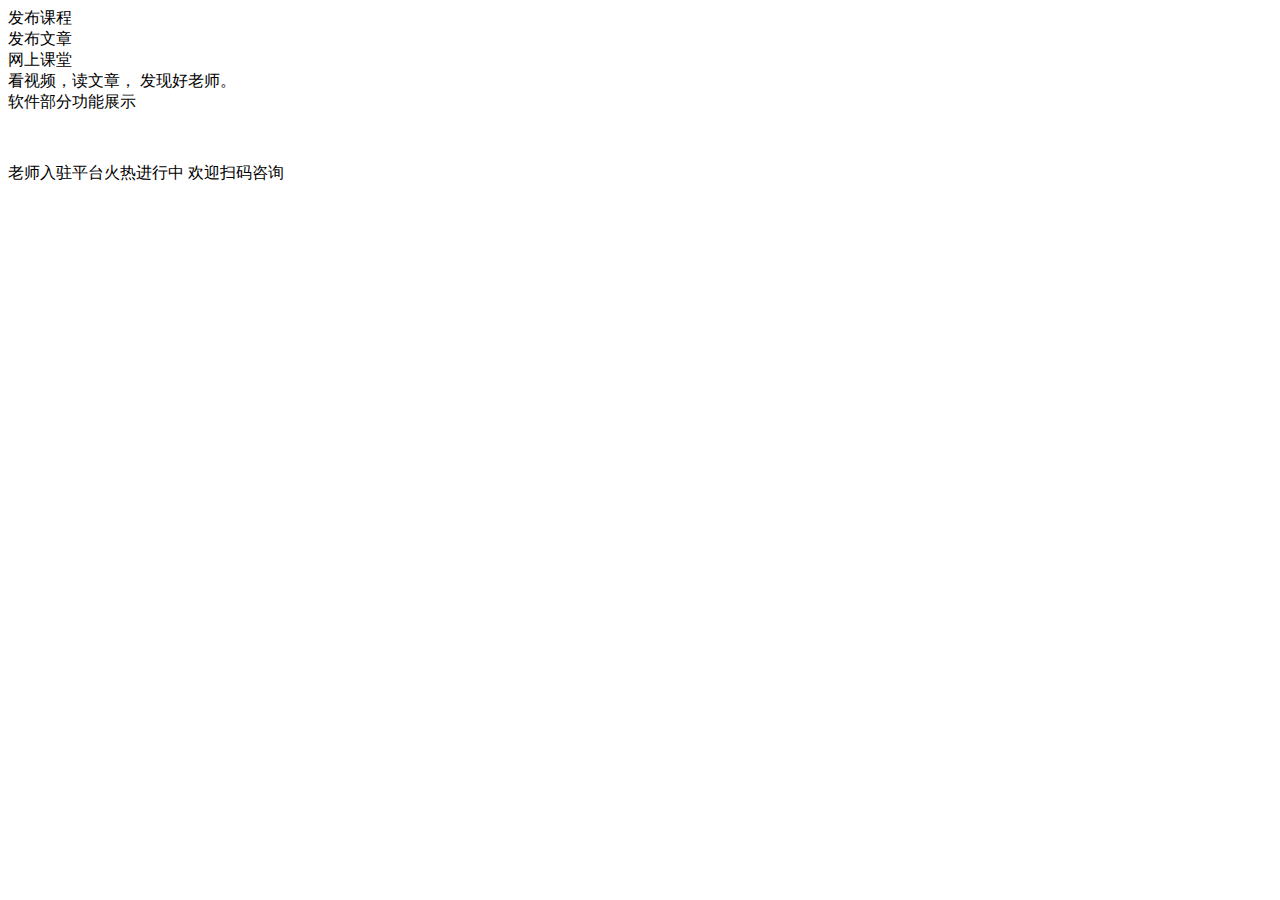
==== web/index.html @ 8645d29b "资源调整" ====
<!doctype html>
<html lang="en">
<head>
    <meta charset="UTF-8">
    <meta name="viewport"
          content="width=device-width, user-scalable=no, initial-scale=1.0, maximum-scale=1.0, minimum-scale=1.0">
    <meta http-equiv="X-UA-Compatible" content="ie=edge">
    <link rel="stylesheet" type="text/css" href="../css/index.css" />
    <link rel="stylesheet" type="text/css" href="../css/normalize.css" />
    <link rel="stylesheet" type="text/css" href="../css/demo.css">
    <link rel="stylesheet" href="../css/style.css">
    <script type="text/javascript" src="../js/jquery-1.7.1.min.js"></script>
    <title>导音教育</title>
</head>
<body>
<div class="home">
    <!--顶部菜单栏-->
    <div class="topBar">
        <!--logo-->
        <div class="logoContainer">
            <span class="logo"></span>
        </div>
        <!--btns-->
        <div class="btns">
            <div class="btn btn1">发布课程
                <img src="../static/jqqd.png" alt="" class="img1">
            </div>
            <div class="btn btn2">
                发布文章
                <img src="../static/jqqd.png" alt="" class="img2">
            </div>
            <div class="btn btn3">
                网上课堂
                <img src="../static/jqqd.png" alt="" class="img3">

            </div>
        </div>
    </div>
    <!--一级标题-->
    <div class="title">
        <span>看视频，读文章， 发现好老师。</span>
    </div>
    <!--轮播图以及二维码-->
    <div class="container">
        <!--轮播图容器-->
        <div class="slideCon">
            <!--标题-->
            <span>软件部分功能展示</span>
            <div class="carousel" data-gap="20" data-bfc>
                <figure>
                    <img src="../static/image0.png" alt="">
                    <img src="../static/image1.png" alt="">
                    <img src="../static/image2.png" alt="">
                    <img src="../static/image3.png" alt="">
                    <img src="../static/image4.png" alt="">
                    <img src="../static/image5.png" alt="">
                    <img src="../static/image6.png" alt="">
                    <img src="../static/image7.png" alt="">
                    <img src="../static/image3.png" alt="">

                </figure>
                <nav>
                    <nav class="nav prev"></nav>
                    <nav class="nav next"></nav>
                </nav>
            </div>



        </div>
        <!--二维码容器-->
        <div class="TDcode">
            <span>老师入驻平台火热进行中</span>
            <span>欢迎扫码咨询</span>
            <div class="img">
                <img src="../static/1541344887012.jpg" alt="">
            </div>
        </div>
    </div>
</div>
<script type="text/javascript" src="../js/index.js"></script>
</body>
</html>
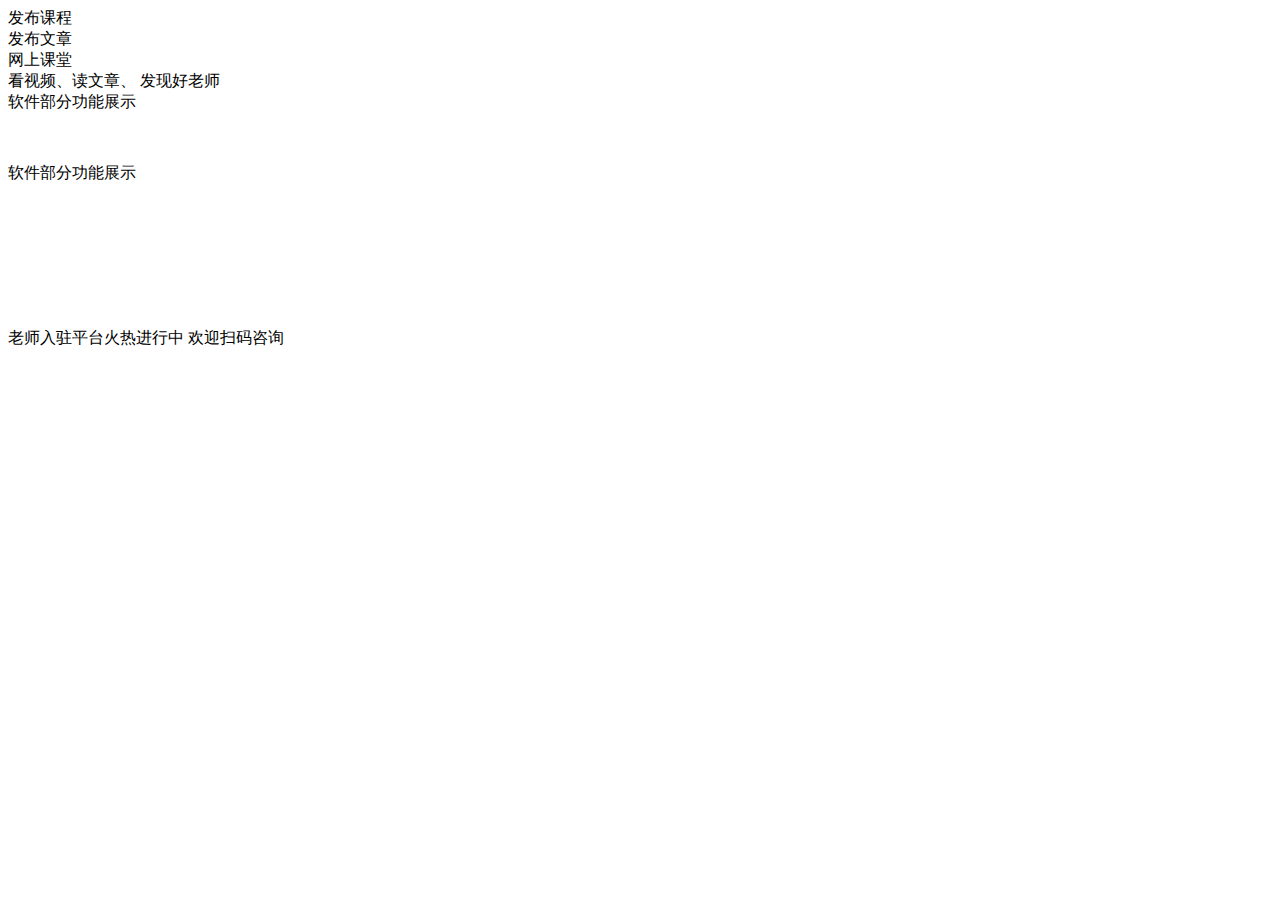
==== commit 93e053c0: "调整代码" ====
--- a/web/index.html
+++ b/web/index.html
@@ -2,13 +2,13 @@
 <html lang="en">
 <head>
     <meta charset="UTF-8">
-    <meta name="viewport"
-          content="width=device-width, user-scalable=no, initial-scale=1.0, maximum-scale=1.0, minimum-scale=1.0">
+    <meta name="viewport" content="width=device-width, initial-scale=1.0, minimum-scale=1.0, maximum-scale=1.0, user-scalable=no" >
     <meta http-equiv="X-UA-Compatible" content="ie=edge">
-    <link rel="stylesheet" type="text/css" href="../css/index.css" />
     <link rel="stylesheet" type="text/css" href="../css/normalize.css" />
     <link rel="stylesheet" type="text/css" href="../css/demo.css">
+    <link rel="stylesheet" type="text/css" href="../css/index.css">
     <link rel="stylesheet" href="../css/style.css">
+    <meta name="viewport" content="width=device-width,initial-scale=1,maximum-scale=1,user-scalable=no"/>
     <script type="text/javascript" src="../js/jquery-1.7.1.min.js"></script>
     <title>导音教育</title>
 </head>
@@ -37,11 +37,10 @@
         </div>
     </div>
     <!--一级标题-->
-    <div class="title">
-        <span>看视频，读文章， 发现好老师。</span>
-    </div>
+    <div class="title">看视频、读文章、 发现好老师</div>
     <!--轮播图以及二维码-->
     <div class="container">
+
         <!--轮播图容器-->
         <div class="slideCon">
             <!--标题-->
@@ -64,10 +63,43 @@
                     <nav class="nav next"></nav>
                 </nav>
             </div>
+        </div>
+        <section class="homeMain isShow">
+            <span>软件部分功能展示</span>
+            <div class="swiper-container slider" id="slider_1">
+            <div class="swiper-wrapper">
+              <div class="swiper-slide">
+                <div class="swiper-lazy-preloader"></div>
+                <a class="pic" href="#"><img data-src="../static/image0.png" class="swiper-lazy" /></a></div>
+              <div class="swiper-slide">
+                <div class="swiper-lazy-preloader"></div>
+                <a class="pic" href="#"><img data-src="../static/image1.png" class="swiper-lazy" /></a></div>
+              <div class="swiper-slide">
+                <div class="swiper-lazy-preloader"></div>
+                <a class="pic" href="#"><img data-src="../static/image2.png" class="swiper-lazy" /></a></div>
+              <div class="swiper-slide">
+                <div class="swiper-lazy-preloader"></div>
+                <a class="pic" href="#"><img data-src="../static/image3.png" class="swiper-lazy" /></a></div>
+              <div class="swiper-slide">
+                <div class="swiper-lazy-preloader"></div>
+                <a class="pic" href="#"><img data-src="../static/image4.png" class="swiper-lazy" /></a></div>
+              <div class="swiper-slide">
+                <div class="swiper-lazy-preloader"></div>
+                <a class="pic" href="#"><img data-src="../static/image5.png" class="swiper-lazy" /></a></div>
+              <div class="swiper-slide">
+                <div class="swiper-lazy-preloader"></div>
+                <a class="pic" href="#"><img data-src="../static/image6.png" class="swiper-lazy" /></a></div>
+              <div class="swiper-slide">
+                <div class="swiper-lazy-preloader"></div>
+                <a class="pic" href="#"><img data-src="../static/image7.png" class="swiper-lazy" /></a></div>                                                                
+            </div>
+            <!-- Add Pagination -->
+            <div class="swiper-pagination"></div>
+            <!-- Add Arrows --> 
+          </div>
+        </section>
 
 
-
-        </div>
         <!--二维码容器-->
         <div class="TDcode">
             <span>老师入驻平台火热进行中</span>
@@ -79,5 +111,7 @@
     </div>
 </div>
 <script type="text/javascript" src="../js/index.js"></script>
+<script type="text/javascript" src="../js/swiper-3.3.1.min.js"></script>
+<script type="text/javascript" src="../js/home.js"></script>
 </body>
 </html>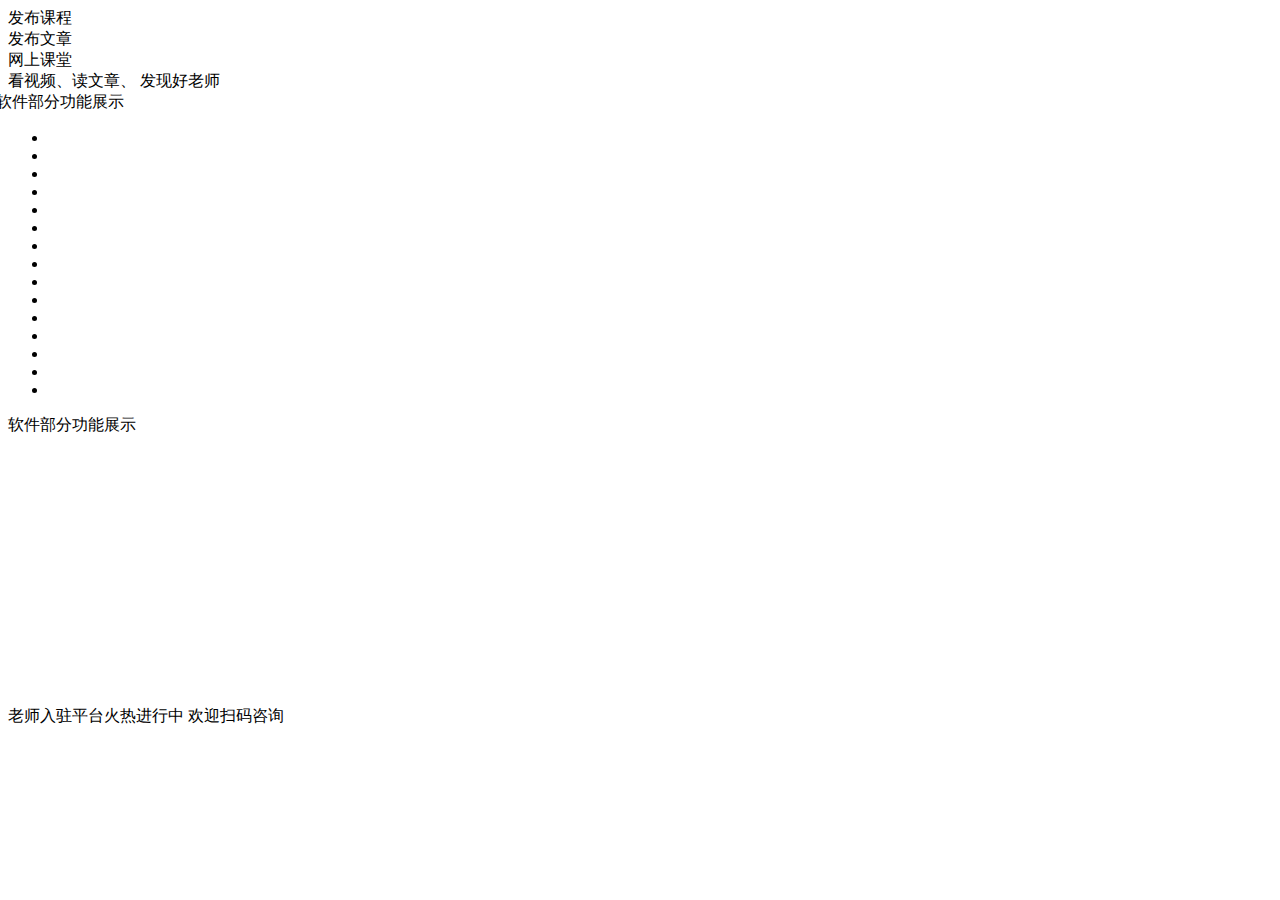
==== commit 67c7e02f: "增加图片" ====
--- a/web/index.html
+++ b/web/index.html
@@ -10,6 +10,7 @@
     <link rel="stylesheet" href="../css/style.css">
     <meta name="viewport" content="width=device-width,initial-scale=1,maximum-scale=1,user-scalable=no"/>
     <script type="text/javascript" src="../js/jquery-1.7.1.min.js"></script>
+    <script type="text/javascript" src="https://cdn.bootcss.com/jquery/1.12.4/jquery.js"></script>
     <title>导音教育</title>
 </head>
 <body>
@@ -22,16 +23,16 @@
         </div>
         <!--btns-->
         <div class="btns">
-            <div class="btn btn1">发布课程
-                <img src="../static/jqqd.png" alt="" class="img1">
+            <div class="btne btn1">发布课程
+                <img src="../static/jqqd.png" alt="" class="img1a">
             </div>
-            <div class="btn btn2">
+            <div class="btne btn2">
                 发布文章
-                <img src="../static/jqqd.png" alt="" class="img2">
+                <img src="../static/jqqd.png" alt="" class="img2a">
             </div>
-            <div class="btn btn3">
+            <div class="btne btn3">
                 网上课堂
-                <img src="../static/jqqd.png" alt="" class="img3">
+                <img src="../static/jqqd.png" alt="" class="img3a">
 
             </div>
         </div>
@@ -39,64 +40,110 @@
     <!--一级标题-->
     <div class="title">看视频、读文章、 发现好老师</div>
     <!--轮播图以及二维码-->
-    <div class="container">
+    <div class="container" style="z-index: 1;">
 
         <!--轮播图容器-->
         <div class="slideCon">
             <!--标题-->
-            <span>软件部分功能展示</span>
-            <div class="carousel" data-gap="20" data-bfc>
-                <figure>
-                    <img src="../static/image0.png" alt="">
-                    <img src="../static/image1.png" alt="">
-                    <img src="../static/image2.png" alt="">
-                    <img src="../static/image3.png" alt="">
-                    <img src="../static/image4.png" alt="">
-                    <img src="../static/image5.png" alt="">
-                    <img src="../static/image6.png" alt="">
-                    <img src="../static/image7.png" alt="">
-                    <img src="../static/image3.png" alt="">
+            <!--PC端-->
+            <span style="margin-left: -12px;">软件部分功能展示</span>
+            <div class="box">
 
-                </figure>
-                <nav>
-                    <nav class="nav prev"></nav>
-                    <nav class="nav next"></nav>
-                </nav>
+                <div class="list">
+                    <ul>
+                        <li class="p7"><a href="#"><img src="../static/1.png" alt=""></a></li>
+                        <li class="p6"><a href="#"><img src="../static/2.png" alt=""></a></li>
+                        <li class="p5"><a href="#"><img src="../static/3.png" alt=""></a></li>
+                        <li class="p4"><a href="#"><img src="../static/4.png" alt=""></a></li>
+                        <li class="p3"><a href="#"><img src="../static/5.png" alt=""></a></li>
+                        <li class="p2"><a href="#"><img src="../static/6.png" alt=""></a></li>
+                        <li class="p1"><a href="#"><img src="../static/7.png" alt=""></a></li>
+                        <li class="p1"><a href="#"><img src="../static/8.png" alt=""></a></li>
+                        <li class="p1"><a href="#"><img src="../static/9.png" alt=""></a></li>
+                        <li class="p4"><a href="#"><img src="../static/10.png" alt=""></a></li>
+                        <li class="p3"><a href="#"><img src="../static/11.png" alt=""></a></li>
+                        <li class="p2"><a href="#"><img src="../static/12.png" alt=""></a></li>
+                        <li class="p1"><a href="#"><img src="../static/13.png" alt=""></a></li>
+                        <li class="p1"><a href="#"><img src="../static/14.png" alt=""></a></li>
+                        <li class="p1"><a href="#"><img src="../static/15.png" alt=""></a></li>
+                    </ul>
+                </div>
+                <div class="conSlider" style="width:760px; position: relative;">
+                    <a href="javascript:;" class="prev btn" style="position: absolute; top:300px; left:0;">
+                        <!--<img src="../static/indexSpr.png" alt="" style="width: 50px; height:50px;">-->
+                    </a>
+                    <a href="javascript:;" class="next btn" style="position: absolute; top:300px; right:0;">
+                        <!--<img src="../static/indexSpr.png" alt="" style="width: 50px; height:50px;">-->
+                    </a>
+                </div>
+
+
+                <!--<div class="buttons">-->
+                    <!--<a href="javascript:;"><span class="blue"></span></a>-->
+                    <!--<a href="javascript:;"><span></span></a>-->
+                    <!--<a href="javascript:;"><span></span></a>-->
+                    <!--<a href="javascript:;"><span></span></a>-->
+                    <!--<a href="javascript:;"><span></span></a>-->
+                    <!--<a href="javascript:;"><span></span></a>-->
+                    <!--<a href="javascript:;"><span></span></a>-->
+                <!--</div>-->
             </div>
         </div>
+        <!--移動端-->
         <section class="homeMain isShow">
             <span>软件部分功能展示</span>
             <div class="swiper-container slider" id="slider_1">
-            <div class="swiper-wrapper">
-              <div class="swiper-slide">
-                <div class="swiper-lazy-preloader"></div>
-                <a class="pic" href="#"><img data-src="../static/image0.png" class="swiper-lazy" /></a></div>
-              <div class="swiper-slide">
-                <div class="swiper-lazy-preloader"></div>
-                <a class="pic" href="#"><img data-src="../static/image1.png" class="swiper-lazy" /></a></div>
-              <div class="swiper-slide">
-                <div class="swiper-lazy-preloader"></div>
-                <a class="pic" href="#"><img data-src="../static/image2.png" class="swiper-lazy" /></a></div>
-              <div class="swiper-slide">
-                <div class="swiper-lazy-preloader"></div>
-                <a class="pic" href="#"><img data-src="../static/image3.png" class="swiper-lazy" /></a></div>
-              <div class="swiper-slide">
-                <div class="swiper-lazy-preloader"></div>
-                <a class="pic" href="#"><img data-src="../static/image4.png" class="swiper-lazy" /></a></div>
-              <div class="swiper-slide">
-                <div class="swiper-lazy-preloader"></div>
-                <a class="pic" href="#"><img data-src="../static/image5.png" class="swiper-lazy" /></a></div>
-              <div class="swiper-slide">
-                <div class="swiper-lazy-preloader"></div>
-                <a class="pic" href="#"><img data-src="../static/image6.png" class="swiper-lazy" /></a></div>
-              <div class="swiper-slide">
-                <div class="swiper-lazy-preloader"></div>
-                <a class="pic" href="#"><img data-src="../static/image7.png" class="swiper-lazy" /></a></div>                                                                
+                <div class="swiper-wrapper">
+                    <div class="swiper-slide">
+                        <div class="swiper-lazy-preloader"></div>
+                        <a class="pic" href="#"><img data-src="../static/1.png" class="swiper-lazy" /></a></div>
+                    <div class="swiper-slide">
+                        <div class="swiper-lazy-preloader"></div>
+                        <a class="pic" href="#"><img data-src="../static/2.png" class="swiper-lazy" /></a></div>
+                    <div class="swiper-slide">
+                        <div class="swiper-lazy-preloader"></div>
+                        <a class="pic" href="#"><img data-src="../static/3.png" class="swiper-lazy" /></a></div>
+                    <div class="swiper-slide">
+                        <div class="swiper-lazy-preloader"></div>
+                        <a class="pic" href="#"><img data-src="../static/4.png" class="swiper-lazy" /></a></div>
+                    <div class="swiper-slide">
+                        <div class="swiper-lazy-preloader"></div>
+                        <a class="pic" href="#"><img data-src="../static/5.png" class="swiper-lazy" /></a></div>
+                    <div class="swiper-slide">
+                        <div class="swiper-lazy-preloader"></div>
+                        <a class="pic" href="#"><img data-src="../static/6.png" class="swiper-lazy" /></a></div>
+                    <div class="swiper-slide">
+                        <div class="swiper-lazy-preloader"></div>
+                        <a class="pic" href="#"><img data-src="../static/7.png" class="swiper-lazy" /></a></div>
+                    <div class="swiper-slide">
+                        <div class="swiper-lazy-preloader"></div>
+                        <a class="pic" href="#"><img data-src="../static/8.png" class="swiper-lazy" /></a></div>
+                    <div class="swiper-slide">
+                        <div class="swiper-lazy-preloader"></div>
+                        <a class="pic" href="#"><img data-src="../static/9.png" class="swiper-lazy" /></a></div>
+                    <div class="swiper-slide">
+                        <div class="swiper-lazy-preloader"></div>
+                        <a class="pic" href="#"><img data-src="../static/10.png" class="swiper-lazy" /></a></div>
+                    <div class="swiper-slide">
+                        <div class="swiper-lazy-preloader"></div>
+                        <a class="pic" href="#"><img data-src="../static/11.png" class="swiper-lazy" /></a></div>
+                    <div class="swiper-slide">
+                        <div class="swiper-lazy-preloader"></div>
+                        <a class="pic" href="#"><img data-src="../static/12.png" class="swiper-lazy" /></a></div>
+                    <div class="swiper-slide">
+                        <div class="swiper-lazy-preloader"></div>
+                        <a class="pic" href="#"><img data-src="../static/13.png" class="swiper-lazy" /></a></div>
+                    <div class="swiper-slide">
+                        <div class="swiper-lazy-preloader"></div>
+                        <a class="pic" href="#"><img data-src="../static/14.png" class="swiper-lazy" /></a></div>
+                    <div class="swiper-slide">
+                        <div class="swiper-lazy-preloader"></div>
+                        <a class="pic" href="#"><img data-src="../static/15.png" class="swiper-lazy" /></a></div>
+                </div>
+                <!-- Add Pagination -->
+                <div class="swiper-pagination"></div>
+                <!-- Add Arrows -->
             </div>
-            <!-- Add Pagination -->
-            <div class="swiper-pagination"></div>
-            <!-- Add Arrows --> 
-          </div>
         </section>
 
 
@@ -105,7 +152,7 @@
             <span>老师入驻平台火热进行中</span>
             <span>欢迎扫码咨询</span>
             <div class="img">
-                <img src="../static/1541344887012.jpg" alt="">
+                <img src="../static/1541344887012.jpg" alt="" style="z-index: 999;">
             </div>
         </div>
     </div>
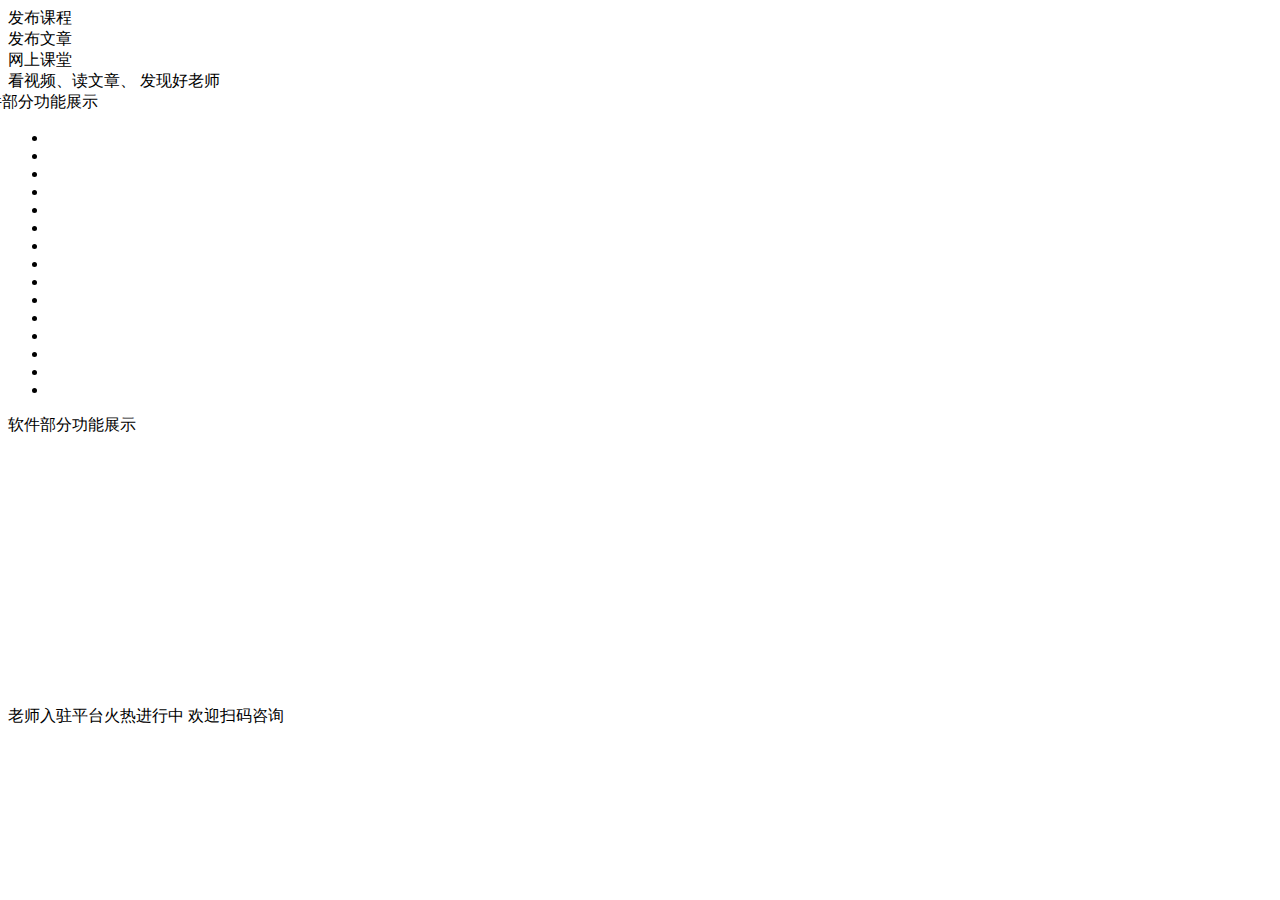
==== commit aec5078e: "代码调整" ====
--- a/web/index.html
+++ b/web/index.html
@@ -46,7 +46,7 @@
         <div class="slideCon">
             <!--标题-->
             <!--PC端-->
-            <span style="margin-left: -12px;">软件部分功能展示</span>
+            <span style="margin-left: -38px;">软件部分功能展示</span>
             <div class="box">
 
                 <div class="list">
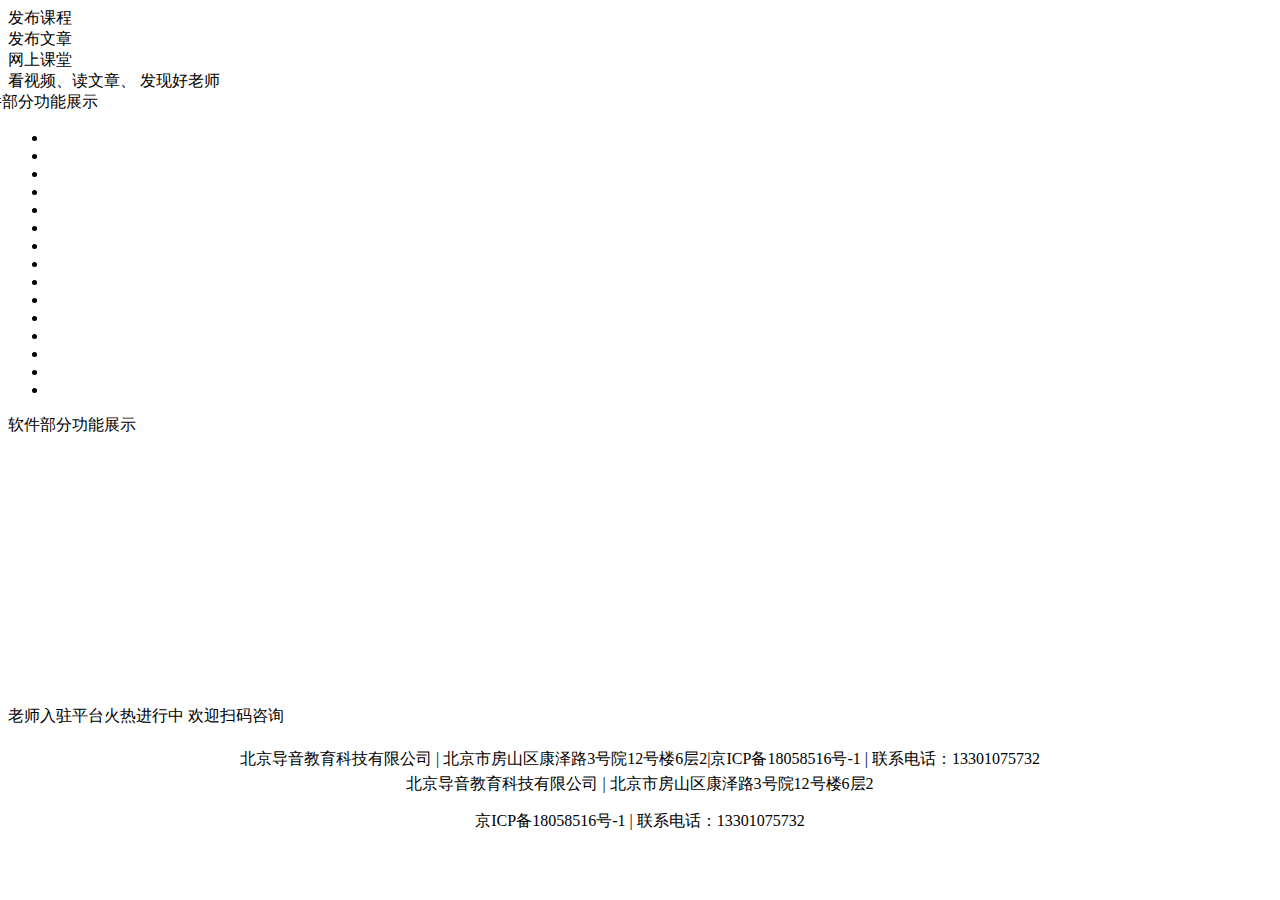
==== commit b06a1d07: "官网 调整" ====
--- a/web/index.html
+++ b/web/index.html
@@ -156,6 +156,13 @@
             </div>
         </div>
     </div>
+    <div class="footer isBlock" style="width: 100%; margin-top: -12px; text-align: center;">
+        <p class='ip'>北京导音教育科技有限公司 | 北京市房山区康泽路3号院12号楼6层2|京ICP备18058516号-1 | 联系电话：13301075732 </p >
+    </div>
+    <div class="footer isShow" style="width: 100%; margin-top: -12px; text-align: center;">
+        <p class='ip'>北京导音教育科技有限公司 | 北京市房山区康泽路3号院12号楼6层2</p>
+        <p class="ip">京ICP备18058516号-1 | 联系电话：13301075732 </p >
+    </div>
 </div>
 <script type="text/javascript" src="../js/index.js"></script>
 <script type="text/javascript" src="../js/swiper-3.3.1.min.js"></script>
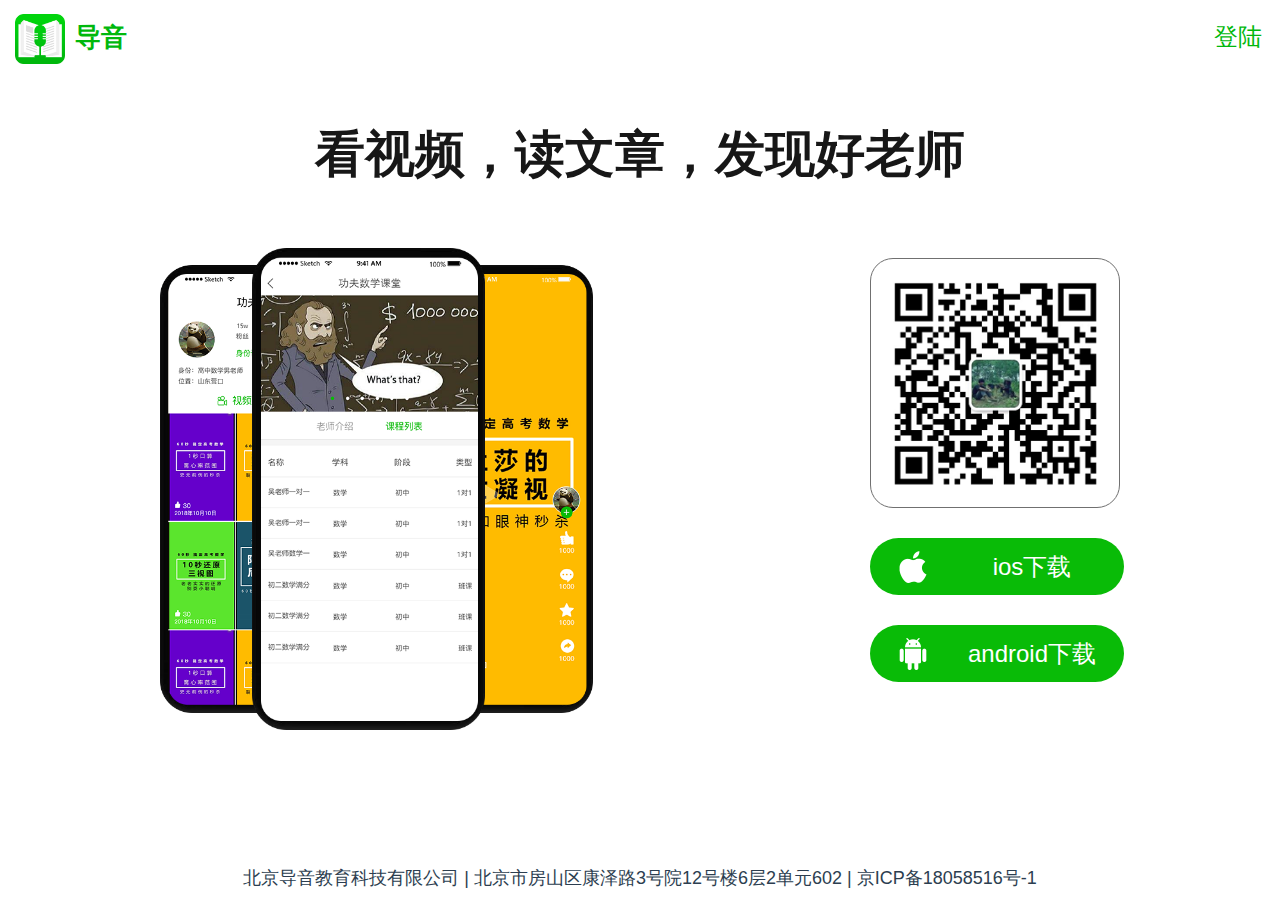
==== commit 22fd5b65: "调整" ====
--- a/web/index.html
+++ b/web/index.html
@@ -1,171 +1 @@
-<!doctype html>
-<html lang="en">
-<head>
-    <meta charset="UTF-8">
-    <meta name="viewport" content="width=device-width, initial-scale=1.0, minimum-scale=1.0, maximum-scale=1.0, user-scalable=no" >
-    <meta http-equiv="X-UA-Compatible" content="ie=edge">
-    <link rel="stylesheet" type="text/css" href="../css/normalize.css" />
-    <link rel="stylesheet" type="text/css" href="../css/demo.css">
-    <link rel="stylesheet" type="text/css" href="../css/index.css">
-    <link rel="stylesheet" href="../css/style.css">
-    <meta name="viewport" content="width=device-width,initial-scale=1,maximum-scale=1,user-scalable=no"/>
-    <script type="text/javascript" src="../js/jquery-1.7.1.min.js"></script>
-    <script type="text/javascript" src="https://cdn.bootcss.com/jquery/1.12.4/jquery.js"></script>
-    <title>导音教育</title>
-</head>
-<body>
-<div class="home">
-    <!--顶部菜单栏-->
-    <div class="topBar">
-        <!--logo-->
-        <div class="logoContainer">
-            <span class="logo"></span>
-        </div>
-        <!--btns-->
-        <div class="btns">
-            <div class="btne btn1">发布课程
-                <img src="../static/jqqd.png" alt="" class="img1a">
-            </div>
-            <div class="btne btn2">
-                发布文章
-                <img src="../static/jqqd.png" alt="" class="img2a">
-            </div>
-            <div class="btne btn3">
-                网上课堂
-                <img src="../static/jqqd.png" alt="" class="img3a">
-
-            </div>
-        </div>
-    </div>
-    <!--一级标题-->
-    <div class="title">看视频、读文章、 发现好老师</div>
-    <!--轮播图以及二维码-->
-    <div class="container" style="z-index: 1;">
-
-        <!--轮播图容器-->
-        <div class="slideCon">
-            <!--标题-->
-            <!--PC端-->
-            <span style="margin-left: -38px;">软件部分功能展示</span>
-            <div class="box">
-
-                <div class="list">
-                    <ul>
-                        <li class="p7"><a href="#"><img src="../static/1.png" alt=""></a></li>
-                        <li class="p6"><a href="#"><img src="../static/2.png" alt=""></a></li>
-                        <li class="p5"><a href="#"><img src="../static/3.png" alt=""></a></li>
-                        <li class="p4"><a href="#"><img src="../static/4.png" alt=""></a></li>
-                        <li class="p3"><a href="#"><img src="../static/5.png" alt=""></a></li>
-                        <li class="p2"><a href="#"><img src="../static/6.png" alt=""></a></li>
-                        <li class="p1"><a href="#"><img src="../static/7.png" alt=""></a></li>
-                        <li class="p1"><a href="#"><img src="../static/8.png" alt=""></a></li>
-                        <li class="p1"><a href="#"><img src="../static/9.png" alt=""></a></li>
-                        <li class="p4"><a href="#"><img src="../static/10.png" alt=""></a></li>
-                        <li class="p3"><a href="#"><img src="../static/11.png" alt=""></a></li>
-                        <li class="p2"><a href="#"><img src="../static/12.png" alt=""></a></li>
-                        <li class="p1"><a href="#"><img src="../static/13.png" alt=""></a></li>
-                        <li class="p1"><a href="#"><img src="../static/14.png" alt=""></a></li>
-                        <li class="p1"><a href="#"><img src="../static/15.png" alt=""></a></li>
-                    </ul>
-                </div>
-                <div class="conSlider" style="width:760px; position: relative;">
-                    <a href="javascript:;" class="prev btn" style="position: absolute; top:300px; left:0;">
-                        <!--<img src="../static/indexSpr.png" alt="" style="width: 50px; height:50px;">-->
-                    </a>
-                    <a href="javascript:;" class="next btn" style="position: absolute; top:300px; right:0;">
-                        <!--<img src="../static/indexSpr.png" alt="" style="width: 50px; height:50px;">-->
-                    </a>
-                </div>
-
-
-                <!--<div class="buttons">-->
-                    <!--<a href="javascript:;"><span class="blue"></span></a>-->
-                    <!--<a href="javascript:;"><span></span></a>-->
-                    <!--<a href="javascript:;"><span></span></a>-->
-                    <!--<a href="javascript:;"><span></span></a>-->
-                    <!--<a href="javascript:;"><span></span></a>-->
-                    <!--<a href="javascript:;"><span></span></a>-->
-                    <!--<a href="javascript:;"><span></span></a>-->
-                <!--</div>-->
-            </div>
-        </div>
-        <!--移動端-->
-        <section class="homeMain isShow">
-            <span>软件部分功能展示</span>
-            <div class="swiper-container slider" id="slider_1">
-                <div class="swiper-wrapper">
-                    <div class="swiper-slide">
-                        <div class="swiper-lazy-preloader"></div>
-                        <a class="pic" href="#"><img data-src="../static/1.png" class="swiper-lazy" /></a></div>
-                    <div class="swiper-slide">
-                        <div class="swiper-lazy-preloader"></div>
-                        <a class="pic" href="#"><img data-src="../static/2.png" class="swiper-lazy" /></a></div>
-                    <div class="swiper-slide">
-                        <div class="swiper-lazy-preloader"></div>
-                        <a class="pic" href="#"><img data-src="../static/3.png" class="swiper-lazy" /></a></div>
-                    <div class="swiper-slide">
-                        <div class="swiper-lazy-preloader"></div>
-                        <a class="pic" href="#"><img data-src="../static/4.png" class="swiper-lazy" /></a></div>
-                    <div class="swiper-slide">
-                        <div class="swiper-lazy-preloader"></div>
-                        <a class="pic" href="#"><img data-src="../static/5.png" class="swiper-lazy" /></a></div>
-                    <div class="swiper-slide">
-                        <div class="swiper-lazy-preloader"></div>
-                        <a class="pic" href="#"><img data-src="../static/6.png" class="swiper-lazy" /></a></div>
-                    <div class="swiper-slide">
-                        <div class="swiper-lazy-preloader"></div>
-                        <a class="pic" href="#"><img data-src="../static/7.png" class="swiper-lazy" /></a></div>
-                    <div class="swiper-slide">
-                        <div class="swiper-lazy-preloader"></div>
-                        <a class="pic" href="#"><img data-src="../static/8.png" class="swiper-lazy" /></a></div>
-                    <div class="swiper-slide">
-                        <div class="swiper-lazy-preloader"></div>
-                        <a class="pic" href="#"><img data-src="../static/9.png" class="swiper-lazy" /></a></div>
-                    <div class="swiper-slide">
-                        <div class="swiper-lazy-preloader"></div>
-                        <a class="pic" href="#"><img data-src="../static/10.png" class="swiper-lazy" /></a></div>
-                    <div class="swiper-slide">
-                        <div class="swiper-lazy-preloader"></div>
-                        <a class="pic" href="#"><img data-src="../static/11.png" class="swiper-lazy" /></a></div>
-                    <div class="swiper-slide">
-                        <div class="swiper-lazy-preloader"></div>
-                        <a class="pic" href="#"><img data-src="../static/12.png" class="swiper-lazy" /></a></div>
-                    <div class="swiper-slide">
-                        <div class="swiper-lazy-preloader"></div>
-                        <a class="pic" href="#"><img data-src="../static/13.png" class="swiper-lazy" /></a></div>
-                    <div class="swiper-slide">
-                        <div class="swiper-lazy-preloader"></div>
-                        <a class="pic" href="#"><img data-src="../static/14.png" class="swiper-lazy" /></a></div>
-                    <div class="swiper-slide">
-                        <div class="swiper-lazy-preloader"></div>
-                        <a class="pic" href="#"><img data-src="../static/15.png" class="swiper-lazy" /></a></div>
-                </div>
-                <!-- Add Pagination -->
-                <div class="swiper-pagination"></div>
-                <!-- Add Arrows -->
-            </div>
-        </section>
-
-
-        <!--二维码容器-->
-        <div class="TDcode">
-            <span>老师入驻平台火热进行中</span>
-            <span>欢迎扫码咨询</span>
-            <div class="img">
-                <img src="../static/1541344887012.jpg" alt="" style="z-index: 999;">
-            </div>
-        </div>
-    </div>
-    <div class="footer isBlock" style="width: 100%; margin-top: -12px; text-align: center;">
-        <p class='ip'>北京导音教育科技有限公司 | 北京市房山区康泽路3号院12号楼6层2|京ICP备18058516号-1 | 联系电话：13301075732 </p >
-    </div>
-    <div class="footer isShow" style="width: 100%; margin-top: -12px; text-align: center;">
-        <p class='ip'>北京导音教育科技有限公司 | 北京市房山区康泽路3号院12号楼6层2</p>
-        <p class="ip">京ICP备18058516号-1 | 联系电话：13301075732 </p >
-    </div>
-</div>
-<script type="text/javascript" src="../js/index.js"></script>
-<script type="text/javascript" src="../js/swiper-3.3.1.min.js"></script>
-<script type="text/javascript" src="../js/home.js"></script>
-</body>
-</html>+<!DOCTYPE html><html><head><meta charset=utf-8><meta name=viewport content="width=device-width,initial-scale=1"><title>administration</title><link rel=stylesheet href=./static/css/reset.css><link rel=stylesheet href=./static/css/elementself.css><script type=text/javascript src=./static/js/jquery-2.1.4.js></script><link href=./static/css/app.9e6e9c46f0ba367f3a8e053f63238711.css rel=stylesheet></head><body><div id=app></div><script type=text/javascript src=./static/js/manifest.3ad1d5771e9b13dbdad2.js></script><script type=text/javascript src=./static/js/vendor.3189a6a2482777c1abee.js></script><script type=text/javascript src=./static/js/app.bdbcf8f8ec5801d444df.js></script></body><script src=https://www.daoyinjiaoyu.com/statics/ckeditor/ckeditor.js></script><script src=https://res.wx.qq.com/connect/zh_CN/htmledition/js/wxLogin.js></script></html>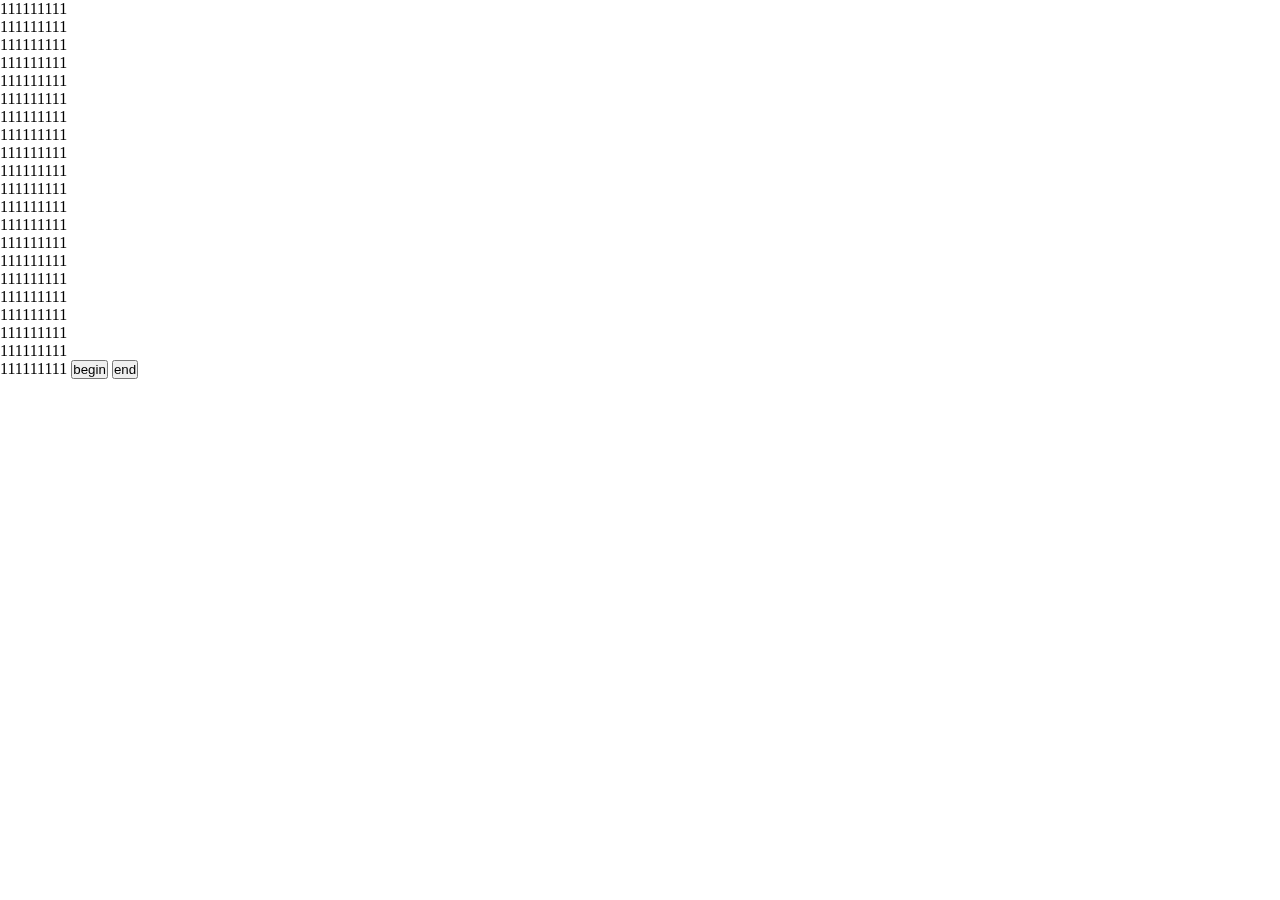
==== commit d72ed1dc: "调整" ====
--- a/web/index.html
+++ b/web/index.html
@@ -1 +1,127 @@
-<!DOCTYPE html><html><head><meta charset=utf-8><meta name=viewport content="width=device-width,initial-scale=1"><title>administration</title><link rel=stylesheet href=./static/css/reset.css><link rel=stylesheet href=./static/css/elementself.css><script type=text/javascript src=./static/js/jquery-2.1.4.js></script><link href=./static/css/app.9e6e9c46f0ba367f3a8e053f63238711.css rel=stylesheet></head><body><div id=app></div><script type=text/javascript src=./static/js/manifest.3ad1d5771e9b13dbdad2.js></script><script type=text/javascript src=./static/js/vendor.3189a6a2482777c1abee.js></script><script type=text/javascript src=./static/js/app.bdbcf8f8ec5801d444df.js></script></body><script src=https://www.daoyinjiaoyu.com/statics/ckeditor/ckeditor.js></script><script src=https://res.wx.qq.com/connect/zh_CN/htmledition/js/wxLogin.js></script></html>+<!doctype html>
+<html lang="en">
+<head>
+    <meta charset="UTF-8">
+    <meta name="viewport"
+          content="width=device-width, user-scalable=no, initial-scale=1.0, maximum-scale=1.0, minimum-scale=1.0">
+    <meta http-equiv="X-UA-Compatible" content="ie=edge">
+    <title>Document</title>
+    <script src="../js/jquery-2.1.4.js"></script>
+    <style type="text/css">
+        * {
+            margin: 0px;
+            padding: 0px;
+        }
+
+        video {
+            /*position: fixed;*/
+            /*right: 0px;*/
+            /*bottom: 0px;*/
+            width: 300px;
+            height: 200px;
+
+            /*加滤镜*/
+            /*-webkit-filter: grayscale(100%);*/
+            /*filter:grayscale(100%);*/
+            object-fit: fill;
+            z-index: -1;
+        }
+
+        source {
+            min-width: 100%;
+            min-height: 100%;
+            height: auto;
+            width: auto;
+        }
+
+        div {
+            z-index: 999;
+            position: fixed;
+            top: 0;
+            left: 0;
+        }
+    </style>
+    <script src="http://api.html5media.info/1.1.8/html5media.min.js"></script>
+</head>
+<body>
+
+
+<!-- <video  id = "temp" controls webkit-playsinline>-->
+<!--&lt;!&ndash;<source  src="http://video-1257964795.cos.ap-beijing.myqcloud.com/20190503_234229_9YIBk1hI.mp4" type="video/mp4" >;&ndash;&gt;-->
+<!---->
+<!--</video>-->
+
+
+<video
+        class="player"
+        id="videoALL"
+        src="http://video-1257964795.cos.ap-beijing.myqcloud.com/20190503_234229_9YIBk1hI.mp4"
+        poster="images/1.jpg"
+        preload="auto"
+        webkit-playsinline="true"
+        playsinline="true"
+        x-webkit-airplay="allow"
+        x5-video-player-type="h5"
+        x5-video-player-fullscreen="true"
+        x5-video-orientation="portraint"
+        style="object-fit:fill">
+</video>
+
+
+
+<div>
+    111111111
+    <br>
+    111111111
+    <br>
+    111111111
+    <br>
+    111111111 <br>
+    111111111
+    <br>
+    111111111
+    <br>
+    111111111
+
+    <br>
+    111111111
+    <br>
+    111111111
+    <br>111111111<br>111111111<br>111111111<br>111111111<br>111111111<br>111111111<br>111111111<br>111111111<br>111111111<br>111111111<br>111111111<br>111111111
+
+
+    <button class="begin_btn">begin</button>
+    <button class="end_btn">end</button>
+
+</div>
+
+
+<script>
+
+    //退出全屏
+    function exitFullscreen() {
+        var de = document;
+        if (de.exitFullscreen) {
+            de.exitFullscreen();
+        } else if (de.mozCancelFullScreen) {
+            de.mozCancelFullScreen();
+        } else if (de.webkitCancelFullScreen) {
+            de.webkitCancelFullScreen();
+        }
+    }
+
+    $(".begin_btn").on("click", function () {
+        ($(".player")[0]).play();
+        exitFullscreen()
+    })
+    // var video = document.getElementById("temp");
+    // video.play = true;
+    //
+    // video.onclick = function (ev) {
+    //     var video = document.getElementById("temp");
+    //     video.play = true;
+    // }
+</script>
+
+</body>
+</html>